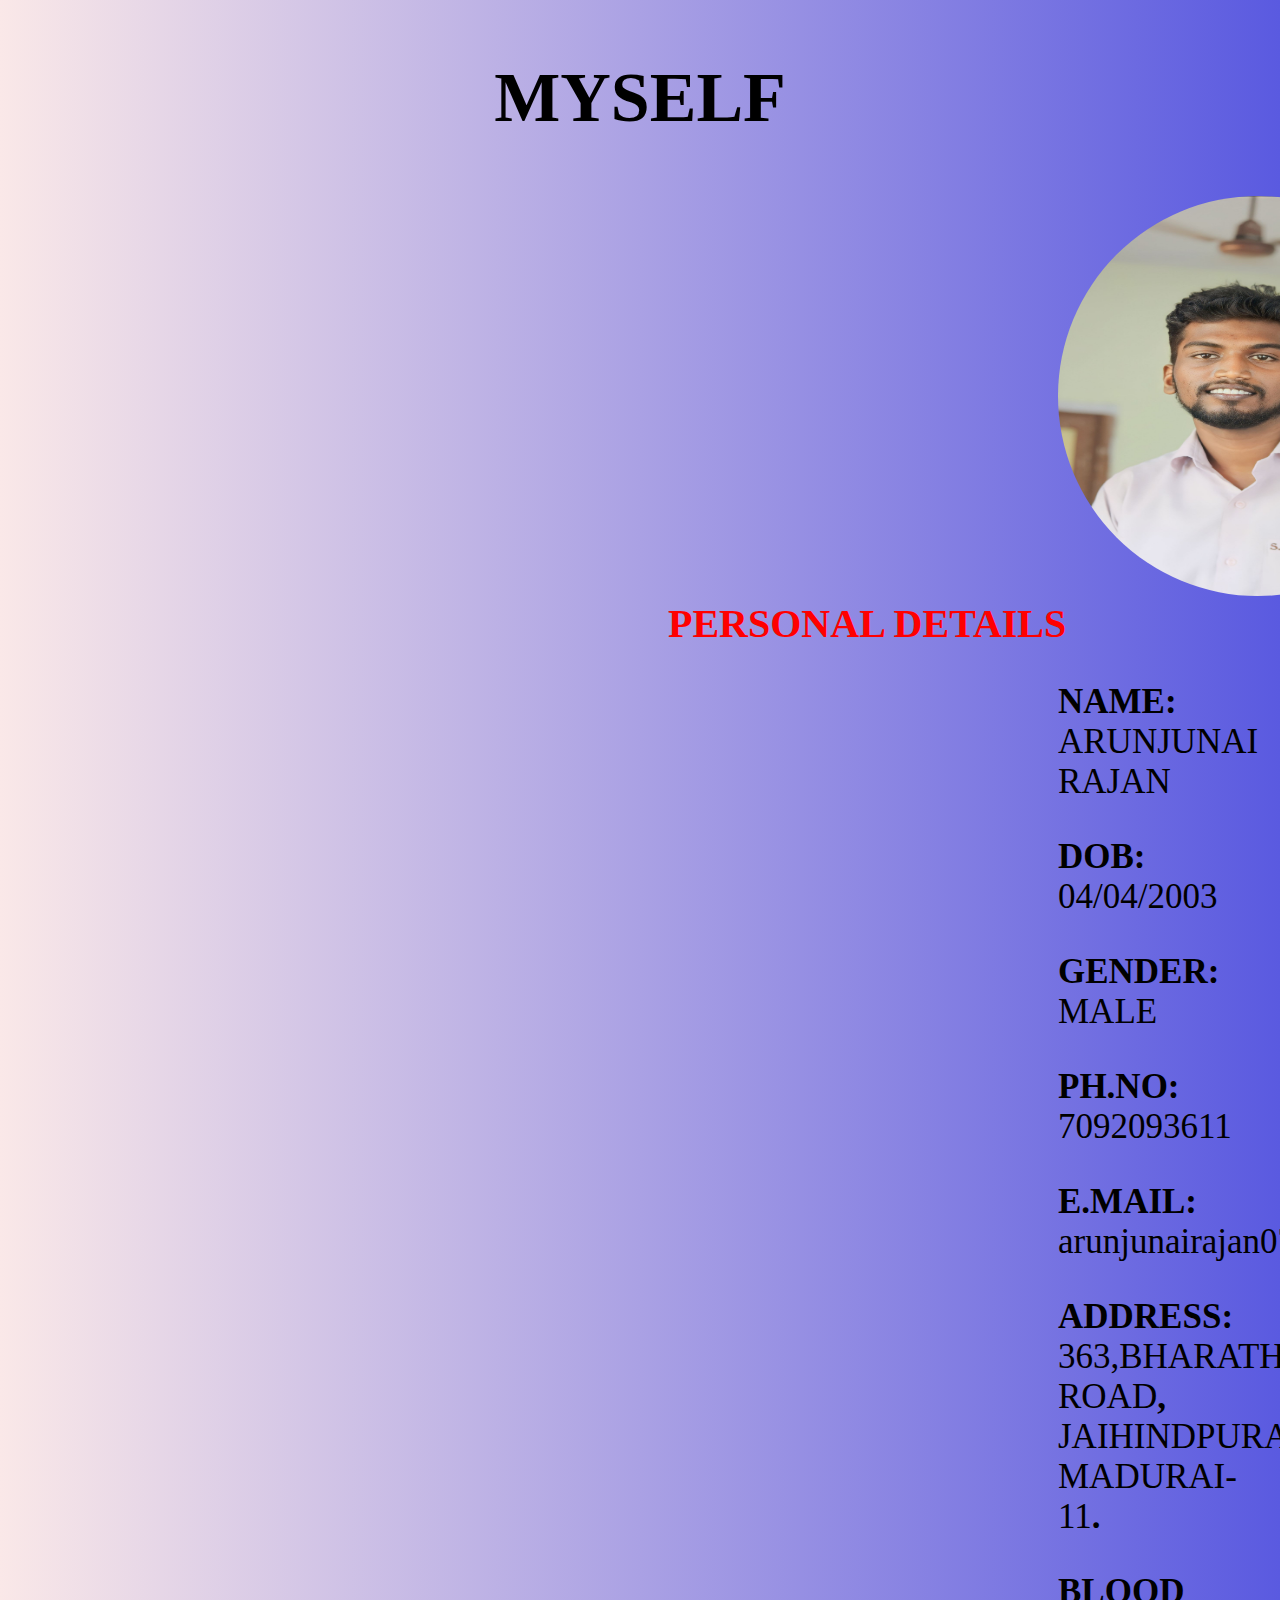
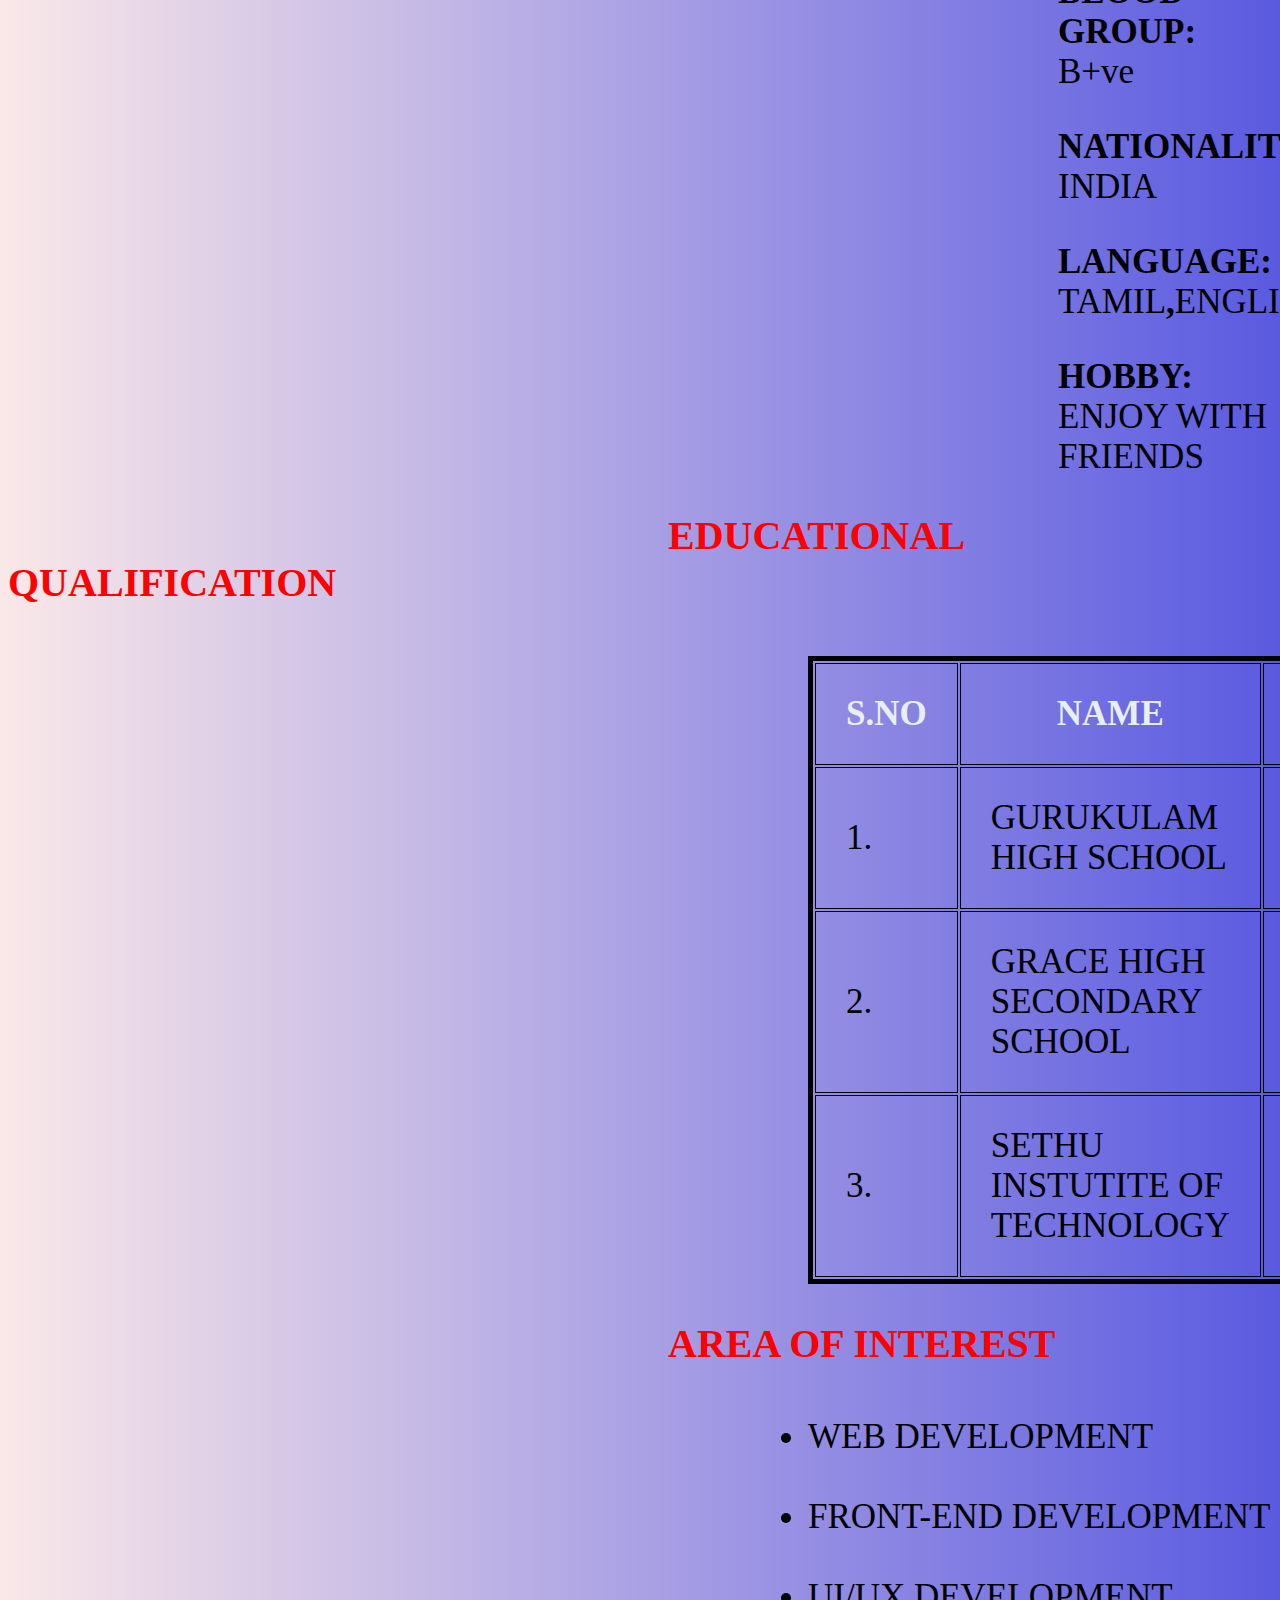
==== About.html @ 409e4db6 "portfolio" ====
<!DOCTYPE html>
<html lang="en">
<head>
    <meta charset="UTF-8">
    <meta name="viewport" content="width=device-width, initial-scale=1.0">
    <link rel="stylesheet" href="About.css">
    <title>ABOUT ME</title>
</head>

<body>
    <h2>MYSELF</h2>
    <div>
        <img class="image" src="image/Arun.jpg.jpg"title="ARUNJUNAI RAJAN">
    </div>

    <b class="bold">PERSONAL DETAILS</b>

    <div class="details">
        <p> <b>NAME:</b> ARUNJUNAI RAJAN </p>
        <P> <b> DOB:</b> 04/04/2003</P>
        <p> <b>GENDER:</b> MALE</p>
        <P> <b>PH.NO:</b> 7092093611</P>
        <p> <b>E.MAIL:</b> arunjunairajan07@gmail.com</p>
        <p> <b>ADDRESS:</b> 363,BHARATHIYAR ROAD<b>,</b> JAIHINDPURAM<b>,</b> MADURAI-11<b>.</b></p>
        <P> <b>BLOOD GROUP:</b> B+ve</P>
        <P> <b>NATIONALITY:</b> INDIA</P>
        <P> <b>LANGUAGE:</b> TAMIL<b>,</b>ENGLISH</P>
        <P> <b>HOBBY:</b> ENJOY WITH FRIENDS</P>
    </div>

    <b class="bold">EDUCATIONAL QUALIFICATION</b>

    <div class="education">
        <table>

        <thead>
            <th>S.NO</th>
            <th>NAME</th>
            <th>PERCENTAGE</th>
        </thead> 

        <tbody>
            <tr>
                <td>1.</td>
                <td>GURUKULAM HIGH SCHOOL</td>
                <td>68%</td>
            </tr>
            <tr>
                <td>2.</td>
                <td>GRACE HIGH SECONDARY SCHOOL</td>
                <td>72%</td>
            </tr>
            <tr>
                <td>3.</td>
                <td>SETHU INSTUTITE OF TECHNOLOGY</td>
                <td>7.8% upto 5 semester</td>
            </tr>
        </tbody>  
        
        </table>
    </div>

    <br>
    <br>

    <b class="bold">AREA OF INTEREST</b>

    <div class="list">
        <li>WEB DEVELOPMENT</li>
        <br>
        <li>FRONT-END DEVELOPMENT</li>
        <br>
        <li>UI/UX DEVELOPMENT</li>
    </div>

</body>
</html>
---- About.css ----
body{
    background: linear-gradient(to right,rgb(250, 232, 232),rgb(90, 90, 224));
    
}

h2{
    font-size: 70px;
   text-align: center;
}

.image{
  width:400px;
  height:400px;
  border-radius:650px;
  margin-left: 1050px;

}

.details{
  font-size: 35px;
  margin-left: 1050px;
  
}

.bold{
  color:red;
  font-size: 40px;
  margin-left: 660px;
  margin-top:100pX;
}

table{
  margin-top: 50px;
  font-size: 35px;
  border:5px solid black;
  margin-left: 800px;
}
th{
  border: 1px solid black;
  color:rgb(231, 239, 240);
  padding-top: 30px;
  padding-left: 30px;
  padding-right: 30px;
  padding-bottom: 30px;
}
td{
  border: 1px solid black;
  padding-top: 30px;
  padding-left: 30px;
  padding-right: 30px;
  padding-bottom: 30px;
  
}

.list{
  font-size: 35px;
  margin-top: 50px;
  margin-left: 800px;
}
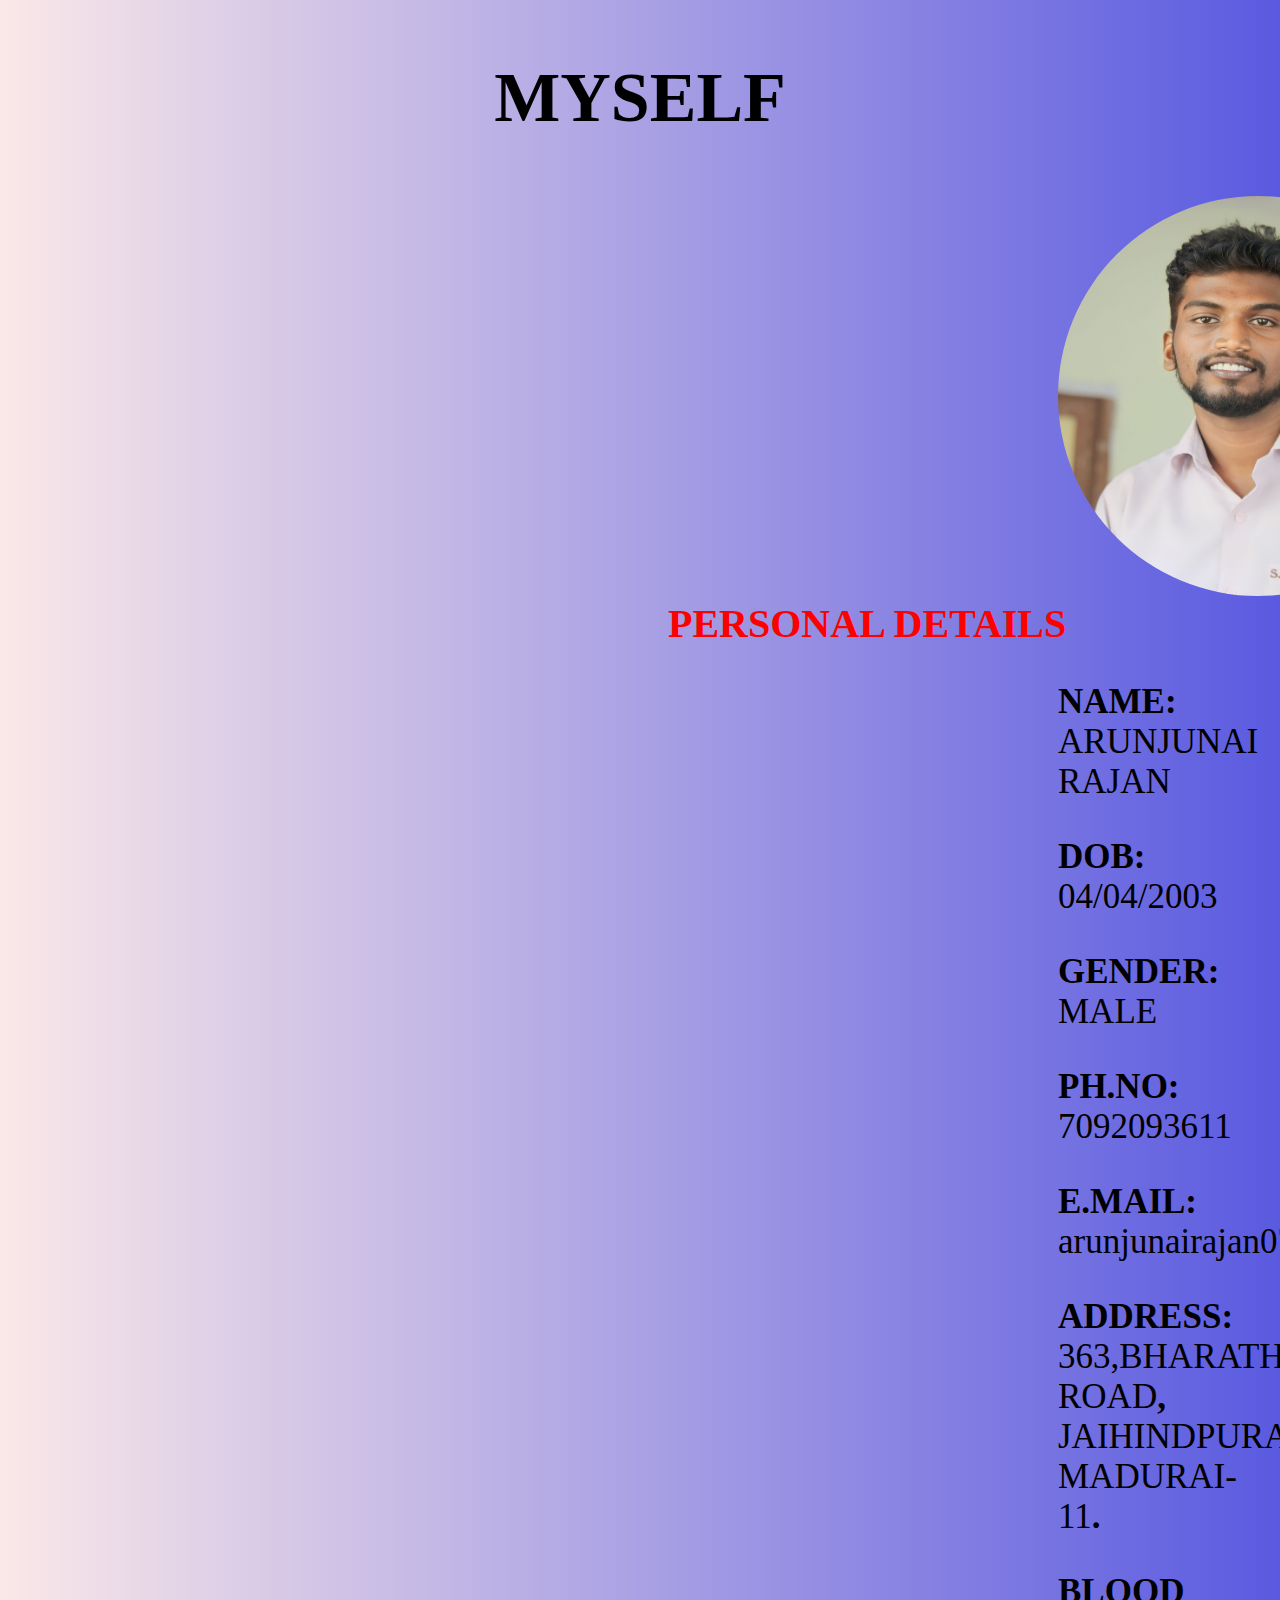
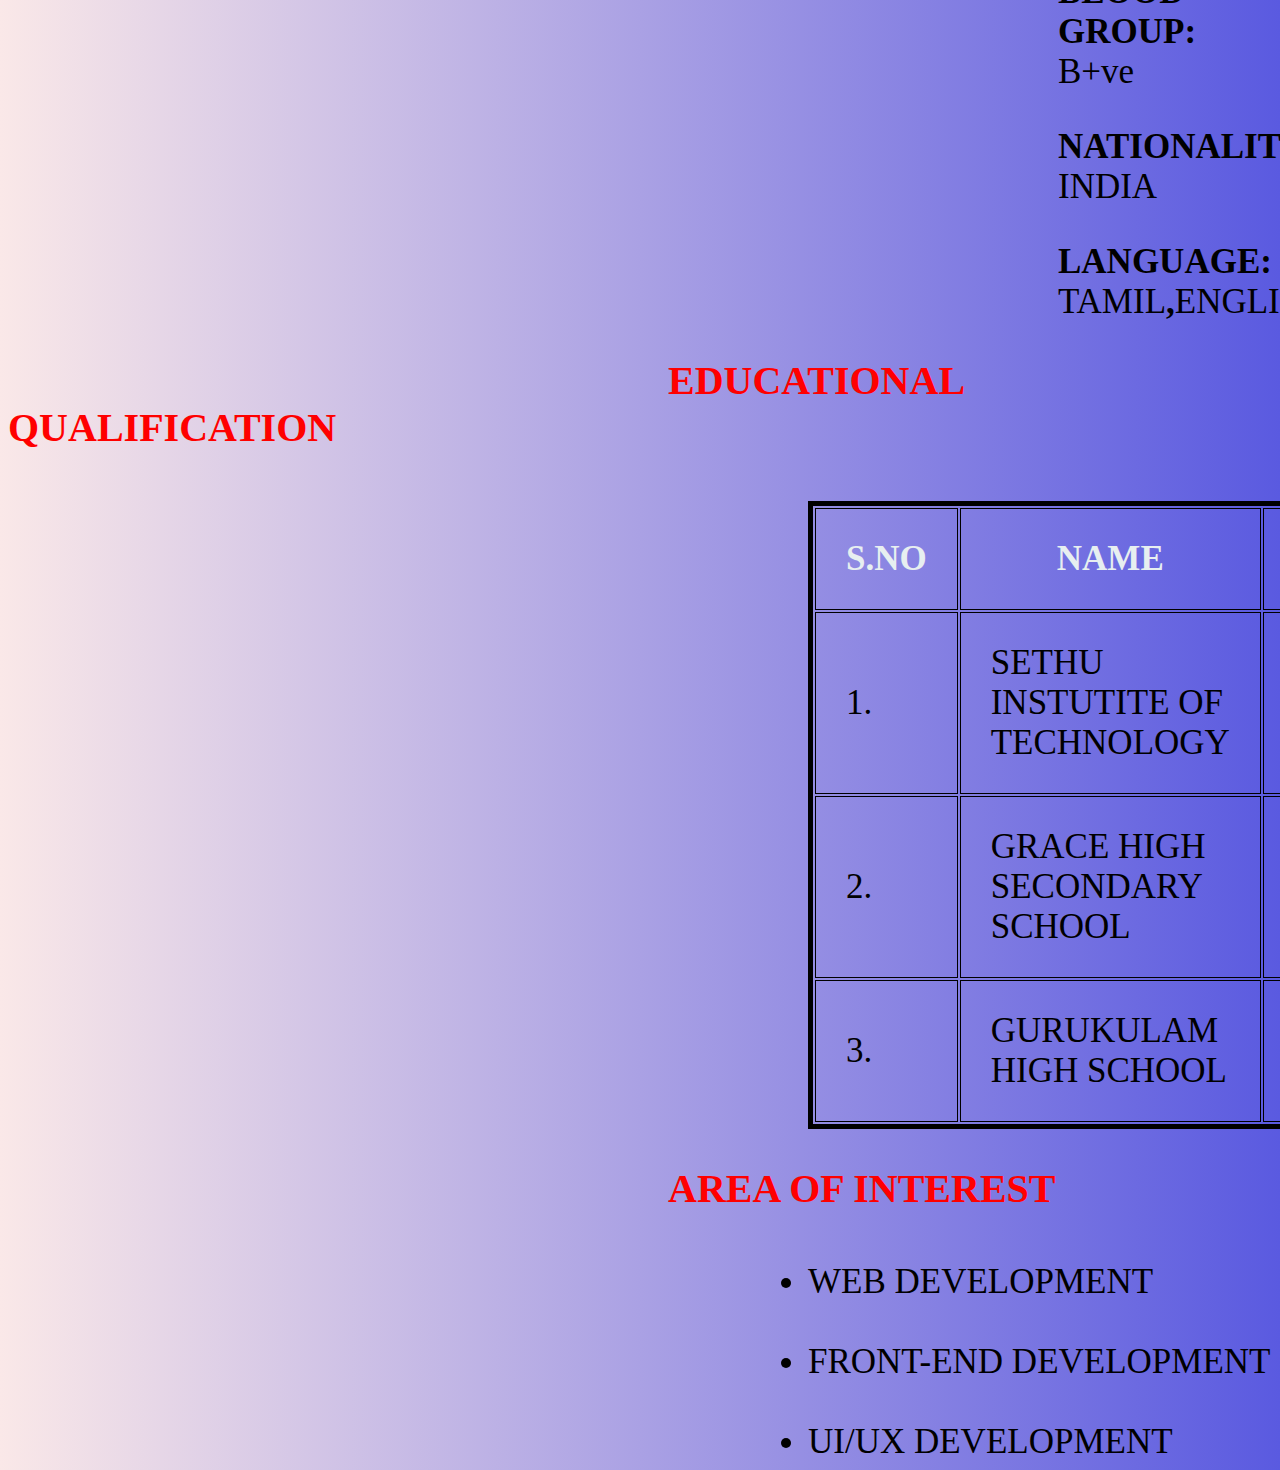
==== commit 594b2014: "changes to websites" ====
--- a/About.html
+++ b/About.html
@@ -10,7 +10,7 @@
 <body>
     <h2>MYSELF</h2>
     <div>
-        <img class="image" src="image/Arun.jpg.jpg"title="ARUNJUNAI RAJAN">
+        <img class="image" src="image/Arun1.jpg"title="ARUNJUNAI RAJAN">
     </div>
 
     <b class="bold">PERSONAL DETAILS</b>
@@ -25,7 +25,6 @@
         <P> <b>BLOOD GROUP:</b> B+ve</P>
         <P> <b>NATIONALITY:</b> INDIA</P>
         <P> <b>LANGUAGE:</b> TAMIL<b>,</b>ENGLISH</P>
-        <P> <b>HOBBY:</b> ENJOY WITH FRIENDS</P>
     </div>
 
     <b class="bold">EDUCATIONAL QUALIFICATION</b>
@@ -42,8 +41,8 @@
         <tbody>
             <tr>
                 <td>1.</td>
-                <td>GURUKULAM HIGH SCHOOL</td>
-                <td>68%</td>
+                <td>SETHU INSTUTITE OF TECHNOLOGY</td>
+                <td>7.8% upto 5 semester</td>
             </tr>
             <tr>
                 <td>2.</td>
@@ -52,8 +51,8 @@
             </tr>
             <tr>
                 <td>3.</td>
-                <td>SETHU INSTUTITE OF TECHNOLOGY</td>
-                <td>7.8% upto 5 semester</td>
+                <td>GURUKULAM HIGH SCHOOL</td>
+                <td>%</td>
             </tr>
         </tbody>  
         
